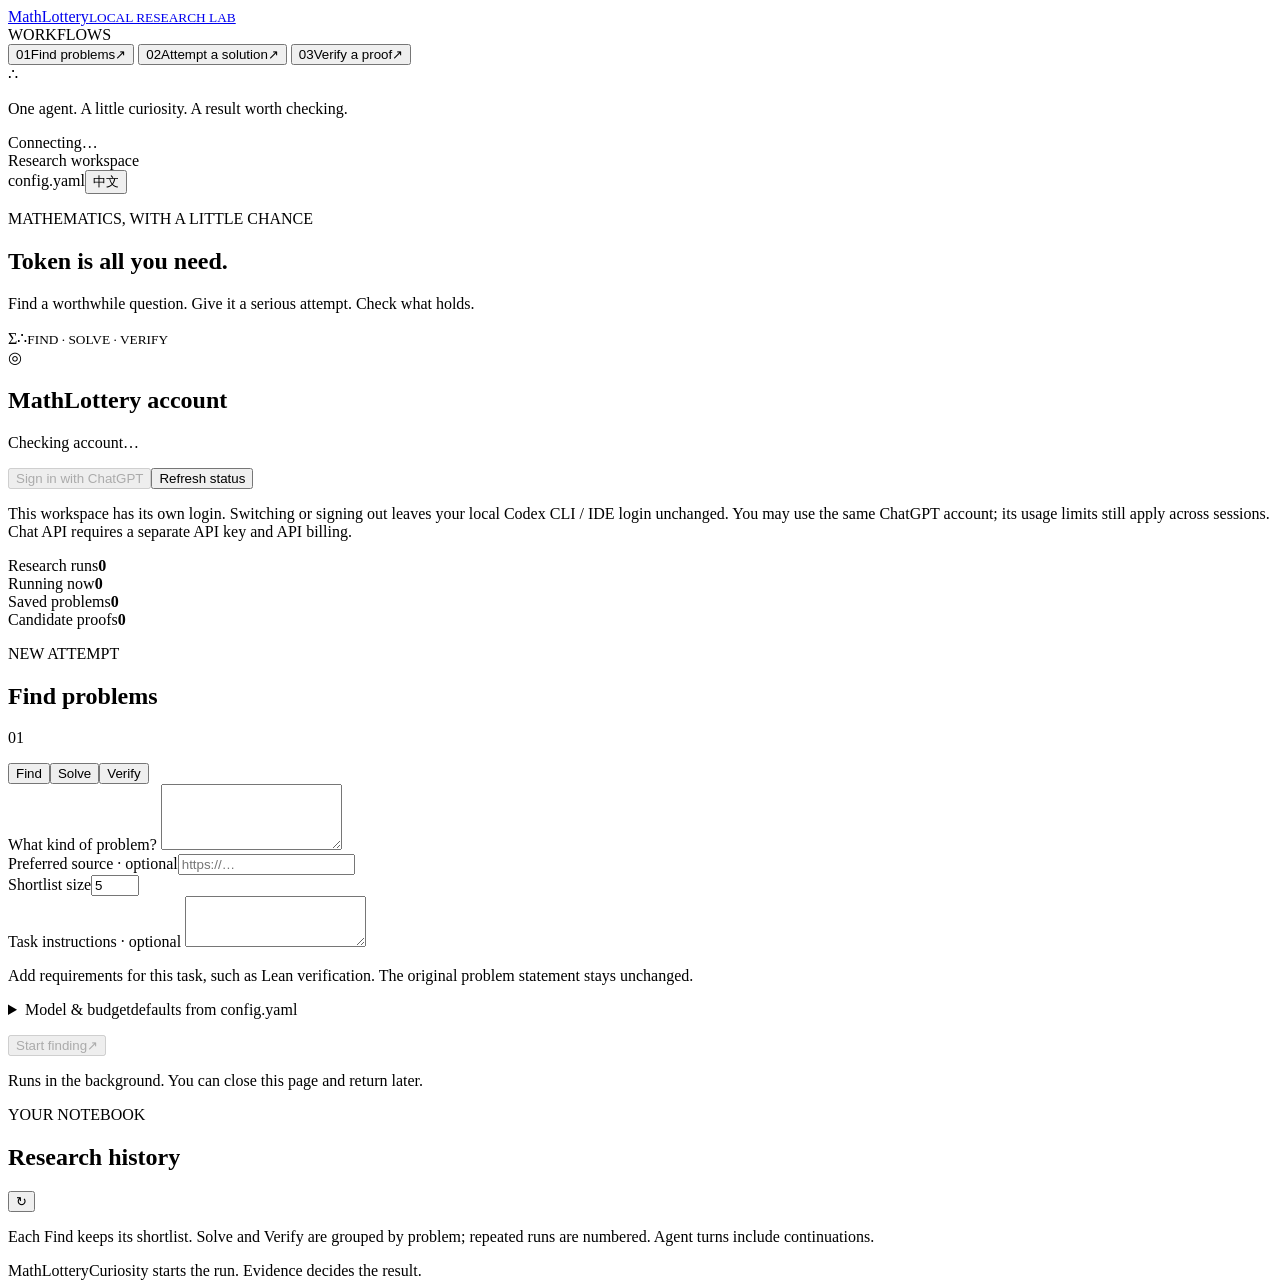
==== src/mathlottery/web/static/index.html @ 028c0b63 "Strengthen verification and add explicit Find-to-Solve selection" ====
<!doctype html>
<html lang="en">
<head>
  <meta charset="utf-8">
  <meta name="viewport" content="width=device-width, initial-scale=1">
  <meta name="color-scheme" content="light">
  <title>MathLottery · Research workspace</title>
  <link rel="icon" href="/mark.svg" type="image/svg+xml">
  <link rel="stylesheet" href="/style.css">
  <script src="/app.js" defer></script>
</head>
<body>
  <aside class="sidebar">
    <a class="brand" href="/" aria-label="MathLottery home"><img src="/mark.svg" alt=""><span>MathLottery<small data-i18n="localLab">LOCAL RESEARCH LAB</small></span></a>
    <div class="nav-label" data-i18n="workflows">WORKFLOWS</div>
    <nav aria-label="Workflows">
      <button type="button" class="nav-item selected" data-workflow="find"><span class="nav-number">01</span><span data-i18n="find">Find problems</span><span class="nav-arrow">↗</span></button>
      <button type="button" class="nav-item" data-workflow="solve"><span class="nav-number">02</span><span data-i18n="solve">Attempt a solution</span><span class="nav-arrow">↗</span></button>
      <button type="button" class="nav-item" data-workflow="verify"><span class="nav-number">03</span><span data-i18n="verify">Verify a proof</span><span class="nav-arrow">↗</span></button>
    </nav>
    <div class="sidebar-note"><span class="note-symbol">∴</span><p data-i18n="sideNote">One agent. A little curiosity. A result worth checking.</p></div>
    <div class="local-status"><span class="dot"></span><span id="connection" role="status" data-i18n="connecting">Connecting…</span></div>
  </aside>

  <main>
    <header class="topbar"><span data-i18n="workspace">Research workspace</span><div><span id="model-chip" class="chip">config.yaml</span><button id="language" class="text-button" type="button">中文</button></div></header>
    <section class="hero">
      <div><p class="eyebrow" data-i18n="eyebrow">MATHEMATICS, WITH A LITTLE CHANCE</p><h1>Token is all you need<span>.</span></h1><p class="hero-copy" data-i18n="heroCopy">Find a worthwhile question. Give it a serious attempt. Check what holds.</p></div>
      <div class="hero-math" aria-hidden="true"><span>Σ</span><span class="math-line"></span><span>∴</span><small>FIND · SOLVE · VERIFY</small></div>
    </section>
    <section id="account-panel" class="account-panel" aria-labelledby="account-title">
      <div class="account-header">
        <div class="account-identity"><span class="account-symbol" aria-hidden="true">◎</span><div><h2 id="account-title" data-i18n="accountTitle">MathLottery account</h2><p id="account-status" role="status" aria-live="polite">Checking account…</p><p id="account-details" class="account-details" hidden></p></div></div>
        <div class="account-actions"><button id="account-login" type="button" class="secondary" data-i18n="accountSignIn" disabled>Sign in with ChatGPT</button><button id="account-switch" type="button" class="secondary" data-i18n="accountSwitch" hidden>Switch account</button><button id="account-logout" type="button" class="text-button danger" data-i18n="accountSignOut" hidden>Sign out</button><button id="account-refresh" type="button" class="text-button" data-i18n="accountRefresh">Refresh status</button></div>
      </div>
      <div id="account-pending" class="account-pending" hidden>
        <div><p data-i18n="accountInstructions">Open the official sign-in page and enter this one-time code.</p><a id="account-link" class="secondary account-link" target="_blank" rel="noopener noreferrer" data-i18n="accountOpen">Continue at OpenAI ↗</a></div>
        <div class="account-code-group"><span class="field-hint" data-i18n="accountCode">One-time code</span><div><code id="account-code"></code><button id="account-copy" type="button" class="text-button" data-i18n="accountCopy">Copy</button></div><button id="account-cancel" type="button" class="text-button" data-i18n="accountCancel">Cancel sign-in</button></div>
      </div>
      <p id="account-error" class="notice error" role="alert" hidden></p>
      <p class="account-note" data-i18n="accountNote">This workspace has its own login. Switching or signing out leaves your local Codex CLI / IDE login unchanged. You may use the same ChatGPT account; its usage limits still apply across sessions. Chat API requires a separate API key and API billing.</p>
    </section>
    <div class="stats" aria-label="Workspace statistics">
      <div><span data-i18n="totalRuns">Research runs</span><strong id="count-runs">0</strong></div>
      <div><span data-i18n="activeRuns">Running now</span><strong id="count-active">0</strong></div>
      <div><span data-i18n="savedProblems">Saved problems</span><strong id="count-problems">0</strong></div>
      <div><span data-i18n="candidates">Candidate proofs</span><strong id="count-candidates">0</strong></div>
    </div>

    <div id="global-error" class="notice error" role="alert" hidden></div>
    <div class="workspace-grid">
      <section class="panel composer" id="composer">
        <div class="section-heading"><div><p class="eyebrow" data-i18n="newAttempt">NEW ATTEMPT</p><h2 id="form-title">Find problems</h2></div><span class="round-mark" id="form-number">01</span></div>
        <p class="section-copy" id="form-description"></p>
        <div class="segmented" aria-label="Choose workflow"><button type="button" data-workflow="find" class="selected">Find</button><button type="button" data-workflow="solve">Solve</button><button type="button" data-workflow="verify">Verify</button></div>
        <form id="task-form">
          <div id="find-fields">
            <label for="query" data-i18n="criteria">What kind of problem?</label>
            <textarea id="query" rows="4" maxlength="30000" data-placeholder="criteriaPlaceholder"></textarea>
            <div class="fields-row"><div class="grow"><label for="source" data-i18n="source">Preferred source · optional</label><input id="source" type="url" placeholder="https://…" maxlength="2048"></div><div class="narrow"><label for="count" data-i18n="shortlistSize">Shortlist size</label><input id="count" type="number" value="5" min="1" max="50"></div></div>
          </div>
          <div id="verify-fields" hidden>
            <label for="verify-mode" data-i18n="reviewInput">What would you like to review?</label>
            <select id="verify-mode"><option value="saved" data-i18n="savedCandidate">Latest candidate from a saved run</option><option value="proof" data-i18n="pasteProof">A proof I provide</option></select>
            <div id="saved-review">
              <label for="from-run" data-i18n="sourceRun">Run with a candidate</label><select id="from-run"></select>
              <p class="field-hint" data-i18n="separateReview">The reviewer starts a separate session with the displayed candidate, its references, and any source files you select.</p>
              <button id="source-refresh" class="text-button" type="button" data-i18n="sourceRefresh">Refresh source</button>
              <p class="field-hint" data-i18n="sourceRefreshHint">Refresh loads the latest candidate and clears the file selection. Background updates never change the candidate shown here.</p>
              <p id="source-status" class="notice" role="status" hidden></p>
              <div id="source-preview" hidden>
                <p id="source-candidate" class="source-binding"></p>
                <p id="source-claim" class="problem-preview"></p>
                <fieldset id="source-files"><legend data-i18n="sourceFiles">Attach proof source files · optional</legend><p class="field-hint" data-i18n="sourceFilesHint">Select the files needed to reproduce the proof. No files are attached by default. The reviewer must recheck these untrusted inputs; attaching them does not raise the proof level.</p><div id="source-file-list"></div></fieldset>
                <p id="source-files-truncated" class="field-hint" data-i18n="leanFilesTruncated" hidden>Only part of the file list is shown. The remaining files stay in the local run directory.</p>
                <p id="source-file-selection" class="field-hint" aria-live="polite"></p>
                <p class="field-hint" data-i18n="sourceLimits">Up to 20 files, 1,000,000 bytes each and 2,000,000 bytes in total. Chat accepts at most 128,000 bytes in total as inline text.</p>
                <p id="source-attachment-support" class="notice" hidden></p>
                <p class="field-hint" data-i18n="sourceCapturedHint">Files are copied and hashed when the review starts. The captured manifest appears in Results; later source changes do not change that snapshot.</p>
              </div>
            </div>
          </div>
          <div id="problem-fields" hidden>
            <label for="problem-id" data-i18n="problem">Problem</label><select id="problem-id"></select>
            <div id="new-problem"><label for="title" data-i18n="problemTitle">Title · optional</label><input id="title" maxlength="200" data-placeholder="titlePlaceholder"><label for="statement" data-i18n="statement">Problem statement</label><textarea id="statement" rows="5" maxlength="30000" data-placeholder="statementPlaceholder"></textarea></div>
            <div id="selected-problem" class="problem-preview" hidden></div>
            <div id="discovery-choice" class="discovery-choice" hidden aria-live="polite"><strong data-i18n="yourChoice">Your choice</strong><p id="discovery-choice-title"></p><p class="field-hint" data-i18n="discoveryCarry">The Find dossier, notes and sources will accompany this problem. Review your choice, then start solving.</p><button id="clear-discovery" type="button" class="text-button" data-i18n="clearChoice">Clear choice</button></div>
            <div id="proof-fields" hidden><label for="proof" data-i18n="proof">Proof to review</label><textarea id="proof" rows="7" maxlength="100000" data-placeholder="proofPlaceholder"></textarea></div>
          </div>
          <label for="instructions" data-i18n="instructions">Task instructions · optional</label>
          <textarea id="instructions" rows="3" maxlength="30000" data-placeholder="instructionsPlaceholder" aria-describedby="instructions-hint"></textarea>
          <p id="instructions-hint" class="field-hint" data-i18n="instructionsHint">Add requirements for this task, such as Lean verification. The original problem statement stays unchanged.</p>
          <details class="settings"><summary><span data-i18n="settings">Model & budget</span><span class="muted" data-i18n="configDefault">defaults from config.yaml</span></summary>
            <div class="fields-row"><div><label for="backend" data-i18n="backend">Backend</label><select id="backend"><option value="" data-i18n="useConfig">Use configuration</option><option value="codex">Codex</option><option value="chat">Chat API</option></select></div><div><label for="model" data-i18n="model">Model</label><input id="model" maxlength="200" autocomplete="off"></div></div>
            <div class="fields-row"><div><label for="effort" data-i18n="effort">Reasoning effort</label><input id="effort" list="efforts" maxlength="50"><datalist id="efforts"><option value="low"><option value="medium"><option value="high"><option value="xhigh"><option value="max"></datalist></div><div><label for="reasoning-mode" data-i18n="chatMode">Chat reasoning mode</label><select id="reasoning-mode"><option value="" data-i18n="useConfig">Use configuration</option><option value="pro">Pro</option><option value="standard">Standard</option></select></div></div>
            <div class="fields-row"><div><label for="budget" data-i18n="timeBudget">Time budget · minutes</label><input id="budget" type="number" min="0.01" step="any"></div><div><label for="iterations" data-i18n="roundBudget">Maximum rounds</label><input id="iterations" type="number" min="1" step="1"></div></div>
            <div class="fields-row" id="native-capabilities"><div><label for="multi-agent" data-i18n="specialistAgents">Specialist agents</label><select id="multi-agent"><option value="" data-i18n="useConfig">Use configuration</option><option value="inherit" data-i18n="nativeInherit">Inherit isolated Codex settings</option><option value="true" data-i18n="enabled">Enabled</option><option value="false" data-i18n="disabled">Disabled</option></select></div><div><label for="memories" data-i18n="researchMemories">Research memories</label><select id="memories"><option value="" data-i18n="useConfig">Use configuration</option><option value="inherit" data-i18n="nativeInherit">Inherit isolated Codex settings</option><option value="true" data-i18n="enabled">Enabled</option><option value="false" data-i18n="disabled">Disabled</option></select></div></div>
            <p class="field-hint" data-i18n="capabilitiesHint">Codex settings apply within MathLottery's separate account. Review sessions always disable memories. Extra agents share the research budget and can use more tokens.</p>
            <p class="field-hint" data-i18n="overrideHint">Overrides apply to this task only. Credentials stay in your environment.</p>
          </details>
          <p id="backend-hint" class="field-hint"></p>
          <p id="start-readiness" class="notice" role="status" hidden></p>
          <div id="form-error" class="notice error" role="alert" hidden></div>
          <button id="start" type="submit" class="primary" aria-describedby="start-readiness" disabled><span id="start-label">Start finding</span><span aria-hidden="true">↗</span></button>
          <p class="form-footnote" data-i18n="backgroundHint">Runs in the background. You can close this page and return later.</p>
        </form>
      </section>

      <section class="panel history"><div class="section-heading"><div><p class="eyebrow" data-i18n="notebook">YOUR NOTEBOOK</p><h2 data-i18n="recentRuns">Research history</h2></div><button id="refresh" class="icon-button" type="button" aria-label="Refresh">↻</button></div><p class="history-hint" data-i18n="historyHint">Each Find keeps its shortlist. Solve and Verify are grouped by problem; repeated runs are numbered. Agent turns include continuations.</p><div id="run-list" class="run-list"></div></section>
    </div>

    <section id="run-detail" class="panel detail" hidden aria-label="Selected run">
      <div class="section-heading"><div><p id="detail-id" class="eyebrow"></p><h2 id="detail-title"></h2></div><span id="detail-state" class="badge"></span></div>
      <div id="run-facts" class="run-facts"></div>
      <div id="run-message" class="notice" hidden></div>
      <div class="run-actions"><button id="stop" class="secondary danger" type="button" data-i18n="stop">Stop task</button><button id="show-resume" class="secondary" type="button" data-i18n="resume">Resume / add direction</button><button id="verify-latest" class="secondary" type="button" data-i18n="verifyLatest">Verify latest candidate</button><a id="download" class="text-button" data-i18n="download">Download report ↓</a></div>
      <form id="resume-form" class="resume-form" hidden><label for="direction" data-i18n="direction">Additional direction · optional</label><textarea id="direction" rows="3" maxlength="30000" data-placeholder="directionPlaceholder"></textarea><div class="fields-row"><div><label for="resume-budget" data-i18n="newTotalBudget">New total time budget · minutes</label><input id="resume-budget" type="number" min="0.01" step="any"></div><div><label for="resume-rounds" data-i18n="newTotalRounds">New total round limit</label><input id="resume-rounds" type="number" min="1"></div></div><p class="field-hint" data-i18n="resumeHint">These replace total limits, rather than adding time. The saved model settings are preserved.</p><p id="resume-readiness" class="notice" role="status" hidden></p><button id="resume-submit" class="primary small" type="submit" data-i18n="continue" aria-describedby="resume-readiness" disabled>Continue research</button></form>
      <div class="detail-tabs" role="tablist"><button class="selected" type="button" role="tab" aria-selected="true" data-tab="results" data-i18n="results">Results</button><button type="button" role="tab" aria-selected="false" data-tab="activity" data-i18n="activity">Activity</button><button type="button" role="tab" aria-selected="false" data-tab="report" data-i18n="report">Report</button></div>
      <div id="results" class="tab-content"></div>
      <div id="activity" class="tab-content" hidden><h3 data-i18n="visibleProgress">Latest visible output</h3><p id="progress-note" class="field-hint"></p><pre id="progress"></pre><h3 data-i18n="events">Recent checkpoint events</h3><div id="event-list"></div></div>
      <div id="report" class="tab-content" hidden><p id="report-note" class="field-hint"></p><pre id="report-text"></pre></div>
    </section>
    <footer><span>MathLottery</span><span data-i18n="footer">Curiosity starts the run. Evidence decides the result.</span></footer>
    <div id="toast" class="toast" role="status" hidden></div>
  </main>
</body>
</html>
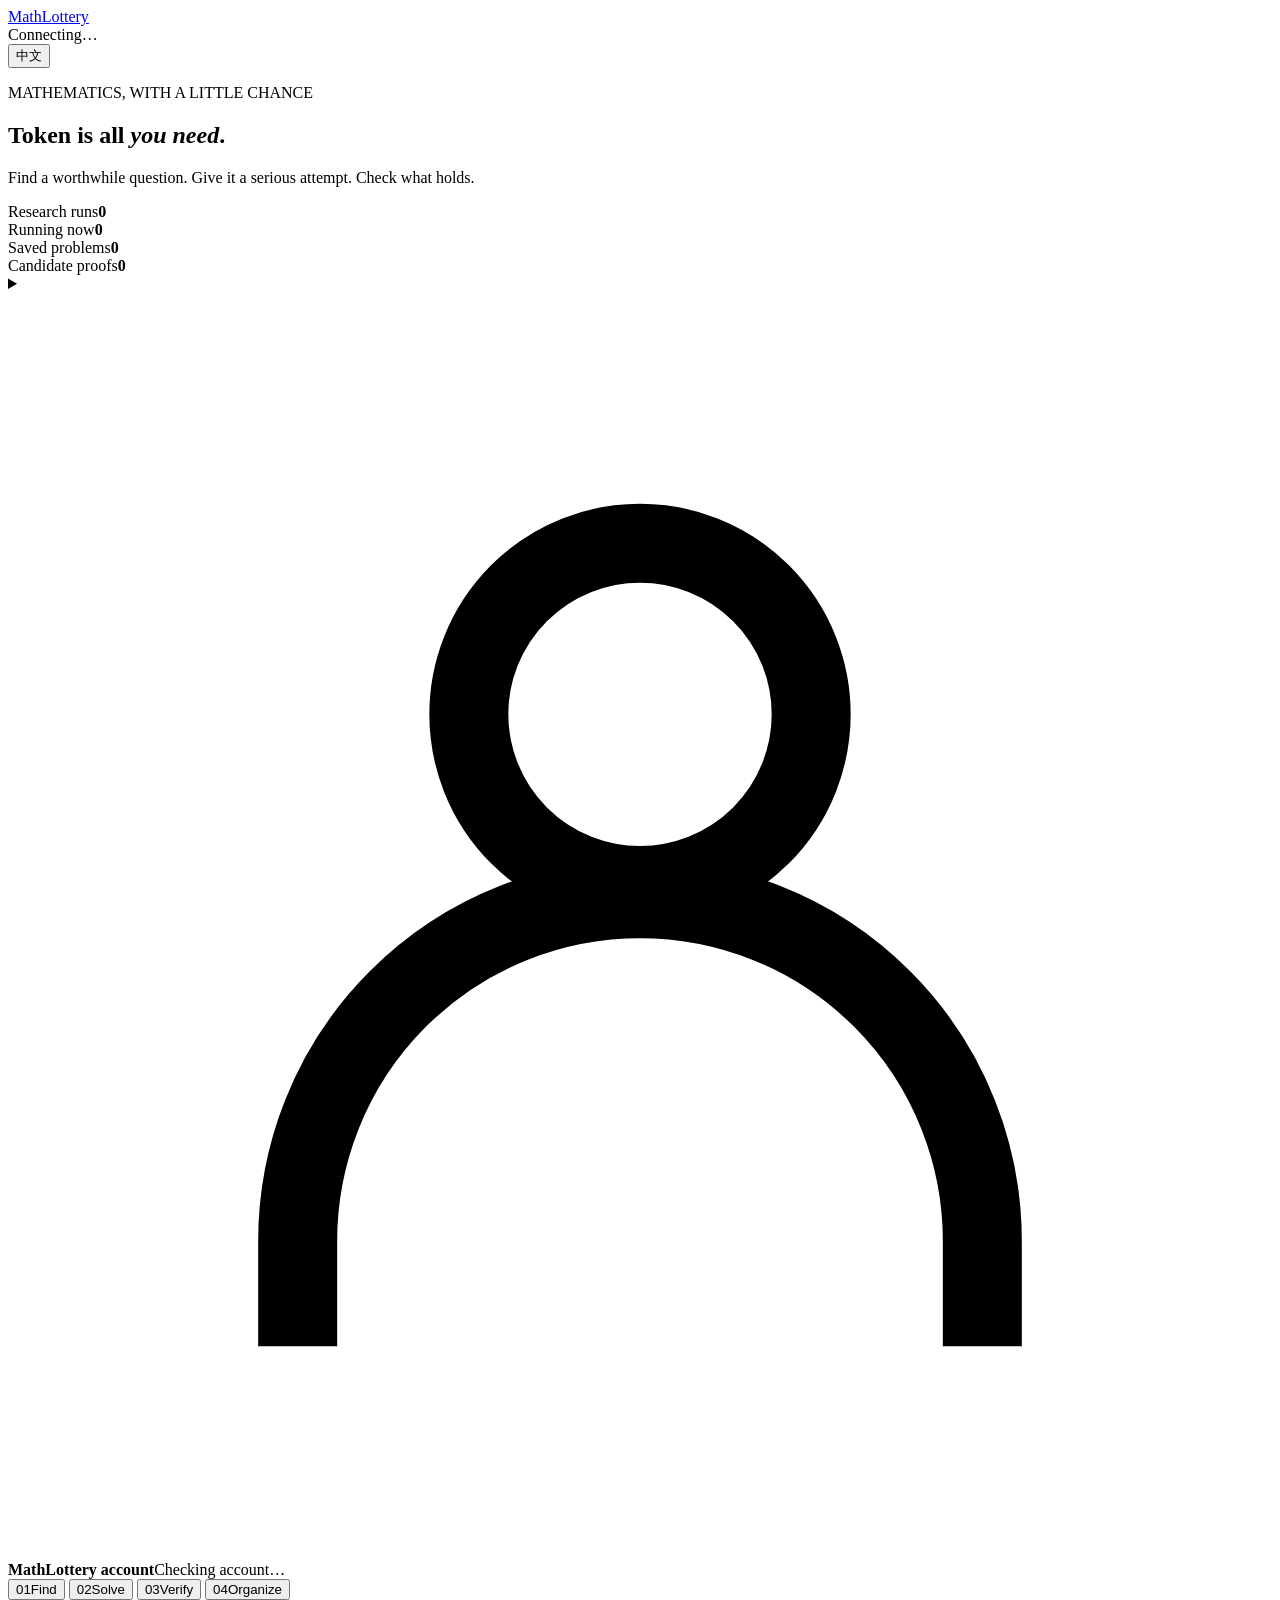
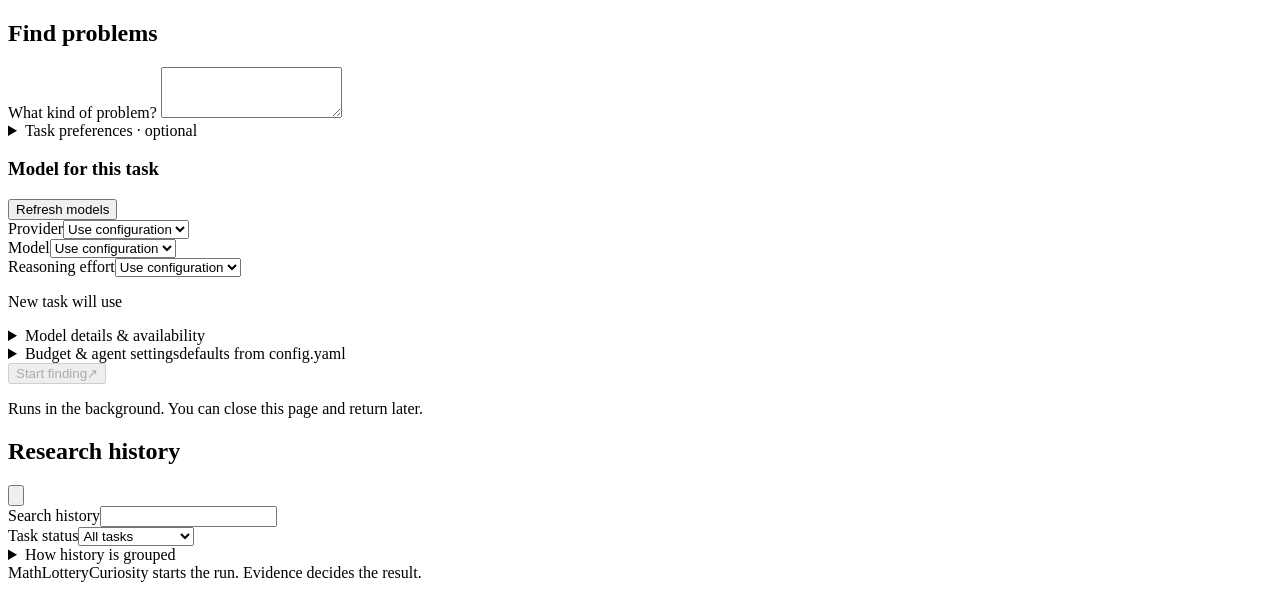
==== commit 068298df: "Add expert reports and improve model selection and research workflows Add an explicit Organize workf" ====
--- a/src/mathlottery/web/static/index.html
+++ b/src/mathlottery/web/static/index.html
@@ -10,54 +10,51 @@
   <script src="/app.js" defer></script>
 </head>
 <body>
-  <aside class="sidebar">
-    <a class="brand" href="/" aria-label="MathLottery home"><img src="/mark.svg" alt=""><span>MathLottery<small data-i18n="localLab">LOCAL RESEARCH LAB</small></span></a>
-    <div class="nav-label" data-i18n="workflows">WORKFLOWS</div>
-    <nav aria-label="Workflows">
-      <button type="button" class="nav-item selected" data-workflow="find"><span class="nav-number">01</span><span data-i18n="find">Find problems</span><span class="nav-arrow">↗</span></button>
-      <button type="button" class="nav-item" data-workflow="solve"><span class="nav-number">02</span><span data-i18n="solve">Attempt a solution</span><span class="nav-arrow">↗</span></button>
-      <button type="button" class="nav-item" data-workflow="verify"><span class="nav-number">03</span><span data-i18n="verify">Verify a proof</span><span class="nav-arrow">↗</span></button>
-    </nav>
-    <div class="sidebar-note"><span class="note-symbol">∴</span><p data-i18n="sideNote">One agent. A little curiosity. A result worth checking.</p></div>
-    <div class="local-status"><span class="dot"></span><span id="connection" role="status" data-i18n="connecting">Connecting…</span></div>
-  </aside>
-
   <main>
-    <header class="topbar"><span data-i18n="workspace">Research workspace</span><div><span id="model-chip" class="chip">config.yaml</span><button id="language" class="text-button" type="button">中文</button></div></header>
-    <section class="hero">
-      <div><p class="eyebrow" data-i18n="eyebrow">MATHEMATICS, WITH A LITTLE CHANCE</p><h1>Token is all you need<span>.</span></h1><p class="hero-copy" data-i18n="heroCopy">Find a worthwhile question. Give it a serious attempt. Check what holds.</p></div>
-      <div class="hero-math" aria-hidden="true"><span>Σ</span><span class="math-line"></span><span>∴</span><small>FIND · SOLVE · VERIFY</small></div>
-    </section>
-    <section id="account-panel" class="account-panel" aria-labelledby="account-title">
-      <div class="account-header">
-        <div class="account-identity"><span class="account-symbol" aria-hidden="true">◎</span><div><h2 id="account-title" data-i18n="accountTitle">MathLottery account</h2><p id="account-status" role="status" aria-live="polite">Checking account…</p><p id="account-details" class="account-details" hidden></p></div></div>
-        <div class="account-actions"><button id="account-login" type="button" class="secondary" data-i18n="accountSignIn" disabled>Sign in with ChatGPT</button><button id="account-switch" type="button" class="secondary" data-i18n="accountSwitch" hidden>Switch account</button><button id="account-logout" type="button" class="text-button danger" data-i18n="accountSignOut" hidden>Sign out</button><button id="account-refresh" type="button" class="text-button" data-i18n="accountRefresh">Refresh status</button></div>
+    <header class="topbar">
+      <a class="brand" href="/" aria-label="MathLottery home"><img src="/mark.svg" alt=""><span>MathLottery</span></a>
+      <div class="topbar-tools"><div class="local-status"><span class="dot" aria-hidden="true"></span><span id="connection" role="status" data-i18n="connecting">Connecting…</span></div><button id="language" class="text-button" type="button">中文</button></div>
+    </header>
+    <section class="hero" aria-labelledby="hero-title">
+      <div class="hero-intro">
+        <p class="eyebrow" data-i18n="eyebrow">MATHEMATICS, WITH A LITTLE CHANCE</p>
+        <h1 id="hero-title">Token is all <em>you need</em><span>.</span></h1>
+        <p class="hero-copy" data-i18n="heroCopy">Find a worthwhile question. Give it a serious attempt. Check what holds.</p>
       </div>
-      <div id="account-pending" class="account-pending" hidden>
-        <div><p data-i18n="accountInstructions">Open the official sign-in page and enter this one-time code.</p><a id="account-link" class="secondary account-link" target="_blank" rel="noopener noreferrer" data-i18n="accountOpen">Continue at OpenAI ↗</a></div>
-        <div class="account-code-group"><span class="field-hint" data-i18n="accountCode">One-time code</span><div><code id="account-code"></code><button id="account-copy" type="button" class="text-button" data-i18n="accountCopy">Copy</button></div><button id="account-cancel" type="button" class="text-button" data-i18n="accountCancel">Cancel sign-in</button></div>
-      </div>
-      <p id="account-error" class="notice error" role="alert" hidden></p>
-      <p class="account-note" data-i18n="accountNote">This workspace has its own login. Switching or signing out leaves your local Codex CLI / IDE login unchanged. You may use the same ChatGPT account; its usage limits still apply across sessions. Chat API requires a separate API key and API billing.</p>
-    </section>
     <div class="stats" aria-label="Workspace statistics">
       <div><span data-i18n="totalRuns">Research runs</span><strong id="count-runs">0</strong></div>
       <div><span data-i18n="activeRuns">Running now</span><strong id="count-active">0</strong></div>
       <div><span data-i18n="savedProblems">Saved problems</span><strong id="count-problems">0</strong></div>
       <div><span data-i18n="candidates">Candidate proofs</span><strong id="count-candidates">0</strong></div>
     </div>
-
+    </section>
     <div id="global-error" class="notice error" role="alert" hidden></div>
     <div class="workspace-grid">
+    <details id="account-panel" class="account-panel">
+      <summary class="account-summary"><span class="account-symbol" aria-hidden="true"><svg viewBox="0 0 24 24" fill="none" stroke="currentColor" stroke-width="1.5"><circle cx="12" cy="8" r="3.25"/><path d="M5.5 20v-2a6.5 6.5 0 0 1 13 0v2"/></svg></span><span class="account-identity"><strong id="account-title" data-i18n="accountTitle">MathLottery account</strong><span id="account-status" role="status" aria-live="polite">Checking account…</span></span></summary>
+      <div class="account-body">
+        <div class="account-header"><p id="account-details" class="account-details" hidden></p><div class="account-actions"><button id="account-login" type="button" class="secondary" data-i18n="accountSignIn" disabled>Sign in with ChatGPT</button><button id="account-switch" type="button" class="secondary" data-i18n="accountSwitch" hidden>Switch account</button><button id="account-logout" type="button" class="text-button danger" data-i18n="accountSignOut" hidden>Sign out</button><button id="account-refresh" type="button" class="text-button" data-i18n="accountRefresh">Refresh status</button></div></div>
+        <div id="account-pending" class="account-pending" hidden>
+          <div><p data-i18n="accountInstructions">Open the official sign-in page and enter this one-time code.</p><a id="account-link" class="secondary account-link" target="_blank" rel="noopener noreferrer" data-i18n="accountOpen">Continue at OpenAI ↗</a></div>
+          <div class="account-code-group"><span class="field-hint" data-i18n="accountCode">One-time code</span><div><code id="account-code"></code><button id="account-copy" type="button" class="text-button" data-i18n="accountCopy">Copy</button></div><button id="account-cancel" type="button" class="text-button" data-i18n="accountCancel">Cancel sign-in</button></div>
+        </div>
+        <p id="account-error" class="notice error" role="alert" hidden></p>
+        <p class="account-note" data-i18n="accountNote">This workspace has its own login. Switching or signing out leaves your local Codex CLI / IDE login unchanged. You may use the same ChatGPT account; its usage limits still apply across sessions. Chat API requires a separate API key and API billing.</p>
+      </div>
+    </details>
       <section class="panel composer" id="composer">
-        <div class="section-heading"><div><p class="eyebrow" data-i18n="newAttempt">NEW ATTEMPT</p><h2 id="form-title">Find problems</h2></div><span class="round-mark" id="form-number">01</span></div>
+        <div class="segmented" aria-label="Choose workflow">
+          <button type="button" data-workflow="find" class="selected"><span class="step-number" aria-hidden="true">01</span><span data-i18n="stageFind">Find</span></button>
+          <button type="button" data-workflow="solve"><span class="step-number" aria-hidden="true">02</span><span data-i18n="stageSolve">Solve</span></button>
+          <button type="button" data-workflow="verify"><span class="step-number" aria-hidden="true">03</span><span data-i18n="stageVerify">Verify</span></button>
+          <button type="button" data-workflow="organize"><span class="step-number" aria-hidden="true">04</span><span data-i18n="stageOrganize">Organize</span></button>
+        </div>
+        <div class="section-heading"><h2 id="form-title">Find problems</h2><span id="form-number" hidden>01</span></div>
         <p class="section-copy" id="form-description"></p>
-        <div class="segmented" aria-label="Choose workflow"><button type="button" data-workflow="find" class="selected">Find</button><button type="button" data-workflow="solve">Solve</button><button type="button" data-workflow="verify">Verify</button></div>
         <form id="task-form">
           <div id="find-fields">
             <label for="query" data-i18n="criteria">What kind of problem?</label>
-            <textarea id="query" rows="4" maxlength="30000" data-placeholder="criteriaPlaceholder"></textarea>
-            <div class="fields-row"><div class="grow"><label for="source" data-i18n="source">Preferred source · optional</label><input id="source" type="url" placeholder="https://…" maxlength="2048"></div><div class="narrow"><label for="count" data-i18n="shortlistSize">Shortlist size</label><input id="count" type="number" value="5" min="1" max="50"></div></div>
+            <textarea id="query" rows="3" maxlength="30000" data-placeholder="criteriaPlaceholder"></textarea>
           </div>
           <div id="verify-fields" hidden>
             <label for="verify-mode" data-i18n="reviewInput">What would you like to review?</label>
@@ -80,25 +77,51 @@
               </div>
             </div>
           </div>
+          <div id="organize-fields" hidden>
+            <label for="organize-from-run" data-i18n="organizeSource">Run with a reviewed candidate</label><select id="organize-from-run"></select>
+            <p id="organize-source-note" class="field-hint" aria-live="polite"></p>
+            <label for="organize-language" data-i18n="organizeLanguage">Report language</label><select id="organize-language"><option value="en">English</option><option value="zh">中文</option></select>
+            <p class="field-hint" data-i18n="organizeScope">Organizes the statement, proof, supporting materials and review findings for expert reading. This editorial step does not establish correctness or novelty.</p>
+          </div>
           <div id="problem-fields" hidden>
             <label for="problem-id" data-i18n="problem">Problem</label><select id="problem-id"></select>
-            <div id="new-problem"><label for="title" data-i18n="problemTitle">Title · optional</label><input id="title" maxlength="200" data-placeholder="titlePlaceholder"><label for="statement" data-i18n="statement">Problem statement</label><textarea id="statement" rows="5" maxlength="30000" data-placeholder="statementPlaceholder"></textarea></div>
+            <div id="new-problem"><label for="title" data-i18n="problemTitle">Title · optional</label><input id="title" maxlength="200" data-placeholder="titlePlaceholder"><label for="statement" data-i18n="statement">Problem statement</label><textarea id="statement" rows="4" maxlength="30000" data-placeholder="statementPlaceholder"></textarea></div>
             <div id="selected-problem" class="problem-preview" hidden></div>
             <div id="discovery-choice" class="discovery-choice" hidden aria-live="polite"><strong data-i18n="yourChoice">Your choice</strong><p id="discovery-choice-title"></p><p class="field-hint" data-i18n="discoveryCarry">The Find dossier, notes and sources will accompany this problem. Review your choice, then start solving.</p><button id="clear-discovery" type="button" class="text-button" data-i18n="clearChoice">Clear choice</button></div>
-            <div id="proof-fields" hidden><label for="proof" data-i18n="proof">Proof to review</label><textarea id="proof" rows="7" maxlength="100000" data-placeholder="proofPlaceholder"></textarea></div>
+            <div id="proof-fields" hidden><label for="proof" data-i18n="proof">Proof to review</label><textarea id="proof" rows="5" maxlength="100000" data-placeholder="proofPlaceholder"></textarea></div>
           </div>
-          <label for="instructions" data-i18n="instructions">Task instructions · optional</label>
-          <textarea id="instructions" rows="3" maxlength="30000" data-placeholder="instructionsPlaceholder" aria-describedby="instructions-hint"></textarea>
-          <p id="instructions-hint" class="field-hint" data-i18n="instructionsHint">Add requirements for this task, such as Lean verification. The original problem statement stays unchanged.</p>
-          <details class="settings"><summary><span data-i18n="settings">Model & budget</span><span class="muted" data-i18n="configDefault">defaults from config.yaml</span></summary>
-            <div class="fields-row"><div><label for="backend" data-i18n="backend">Backend</label><select id="backend"><option value="" data-i18n="useConfig">Use configuration</option><option value="codex">Codex</option><option value="chat">Chat API</option></select></div><div><label for="model" data-i18n="model">Model</label><input id="model" maxlength="200" autocomplete="off"></div></div>
-            <div class="fields-row"><div><label for="effort" data-i18n="effort">Reasoning effort</label><input id="effort" list="efforts" maxlength="50"><datalist id="efforts"><option value="low"><option value="medium"><option value="high"><option value="xhigh"><option value="max"></datalist></div><div><label for="reasoning-mode" data-i18n="chatMode">Chat reasoning mode</label><select id="reasoning-mode"><option value="" data-i18n="useConfig">Use configuration</option><option value="pro">Pro</option><option value="standard">Standard</option></select></div></div>
+          <details id="task-options" class="settings task-options">
+            <summary data-i18n="taskOptions">Task preferences · optional</summary>
+            <div id="find-options" class="fields-row"><div class="grow"><label for="source" data-i18n="source">Preferred source · optional</label><input id="source" type="url" placeholder="https://…" maxlength="2048"></div><div class="narrow"><label for="count" data-i18n="shortlistSize">Shortlist size</label><input id="count" type="number" value="5" min="1" max="50"></div></div>
+            <label for="instructions" data-i18n="instructions">Task instructions · optional</label>
+            <textarea id="instructions" rows="2" maxlength="30000" data-placeholder="instructionsPlaceholder" aria-describedby="instructions-hint"></textarea>
+            <p id="instructions-hint" class="field-hint" data-i18n="instructionsHint">Add requirements for this task, such as Lean verification. The original problem statement stays unchanged.</p>
+          </details>
+          <section class="model-settings" aria-labelledby="model-settings-title">
+            <div class="model-heading"><h3 id="model-settings-title" data-i18n="modelSettings">Model for this task</h3><button id="models-refresh" class="text-button" type="button" data-i18n="modelsRefresh">Refresh models</button></div>
+            <div class="model-fields">
+              <div><label for="backend" data-i18n="provider">Provider</label><select id="backend"><option value="" data-i18n="useConfig">Use configuration</option><option value="codex">Codex</option><option value="chat">OpenAI API</option></select></div>
+              <div><label for="model-select" data-i18n="model">Model</label><select id="model-select"><option value="" data-i18n="useConfig">Use configuration</option></select><div id="manual-model" hidden><label for="model" data-i18n="modelIdentifier">Model ID</label><input id="model" maxlength="200" autocomplete="off" spellcheck="false" placeholder="gpt-6-astra"></div></div>
+              <div><label for="effort-select" data-i18n="effort">Reasoning effort</label><select id="effort-select"><option value="" data-i18n="useConfig">Use configuration</option></select><div id="manual-effort" hidden><label for="effort" data-i18n="effortIdentifier">Reasoning effort value</label><input id="effort" maxlength="50" autocomplete="off" spellcheck="false"></div></div>
+              <div id="reasoning-mode-field" hidden><label for="reasoning-mode" data-i18n="chatMode">Reasoning mode</label><select id="reasoning-mode"><option value="" data-i18n="useConfig">Use configuration</option></select></div>
+            </div>
+            <p class="model-preview"><span data-i18n="effectiveModel">New task will use</span><strong id="model-preview" aria-live="polite"></strong></p>
+            <p id="models-error" class="notice" role="status" hidden></p>
+            <p id="model-capability-warning" class="notice" role="status" hidden></p>
+            <details id="model-help" class="inline-help"><summary data-i18n="modelHelp">Model details & availability</summary>
+              <p id="models-status" class="field-hint" role="status" aria-live="polite"></p>
+              <p id="model-description" class="field-hint" hidden></p>
+              <p class="field-hint" data-i18n="modelCatalogHint">The catalog reports available choices, not guaranteed account access. You can enter an unlisted model ID.</p>
+              <p class="field-hint" data-i18n="modelScope">Applies to new tasks only. Your config file, saved runs and account stay unchanged.</p>
+              <p id="backend-hint" class="field-hint"></p>
+            </details>
+          </section>
+          <details class="settings"><summary><span data-i18n="budgetSettings">Budget & agent settings</span><span class="muted" data-i18n="configDefault">defaults from config.yaml</span></summary>
             <div class="fields-row"><div><label for="budget" data-i18n="timeBudget">Time budget · minutes</label><input id="budget" type="number" min="0.01" step="any"></div><div><label for="iterations" data-i18n="roundBudget">Maximum rounds</label><input id="iterations" type="number" min="1" step="1"></div></div>
             <div class="fields-row" id="native-capabilities"><div><label for="multi-agent" data-i18n="specialistAgents">Specialist agents</label><select id="multi-agent"><option value="" data-i18n="useConfig">Use configuration</option><option value="inherit" data-i18n="nativeInherit">Inherit isolated Codex settings</option><option value="true" data-i18n="enabled">Enabled</option><option value="false" data-i18n="disabled">Disabled</option></select></div><div><label for="memories" data-i18n="researchMemories">Research memories</label><select id="memories"><option value="" data-i18n="useConfig">Use configuration</option><option value="inherit" data-i18n="nativeInherit">Inherit isolated Codex settings</option><option value="true" data-i18n="enabled">Enabled</option><option value="false" data-i18n="disabled">Disabled</option></select></div></div>
             <p class="field-hint" data-i18n="capabilitiesHint">Codex settings apply within MathLottery's separate account. Review sessions always disable memories. Extra agents share the research budget and can use more tokens.</p>
             <p class="field-hint" data-i18n="overrideHint">Overrides apply to this task only. Credentials stay in your environment.</p>
           </details>
-          <p id="backend-hint" class="field-hint"></p>
           <p id="start-readiness" class="notice" role="status" hidden></p>
           <div id="form-error" class="notice error" role="alert" hidden></div>
           <button id="start" type="submit" class="primary" aria-describedby="start-readiness" disabled><span id="start-label">Start finding</span><span aria-hidden="true">↗</span></button>
@@ -106,15 +129,20 @@
         </form>
       </section>
 
-      <section class="panel history"><div class="section-heading"><div><p class="eyebrow" data-i18n="notebook">YOUR NOTEBOOK</p><h2 data-i18n="recentRuns">Research history</h2></div><button id="refresh" class="icon-button" type="button" aria-label="Refresh">↻</button></div><p class="history-hint" data-i18n="historyHint">Each Find keeps its shortlist. Solve and Verify are grouped by problem; repeated runs are numbered. Agent turns include continuations.</p><div id="run-list" class="run-list"></div></section>
+      <section class="panel history">
+        <div class="section-heading"><h2 data-i18n="recentRuns">Research history</h2><button id="refresh" class="icon-button" type="button" aria-label="Refresh"><svg viewBox="0 0 24 24" fill="none" stroke="currentColor" stroke-width="1.5" stroke-linecap="round" stroke-linejoin="round" aria-hidden="true"><path d="M20 7v5h-5M4 17v-5h5"/><path d="M6 6a8 8 0 0 1 13 3l1 3M4 12l1 3a8 8 0 0 0 13 3"/></svg></button></div>
+        <div class="history-controls"><div class="grow"><label for="history-search" data-i18n="historySearchLabel">Search history</label><input id="history-search" type="search" autocomplete="off" data-placeholder="historySearch"></div><div><label for="history-filter" data-i18n="historyFilter">Task status</label><select id="history-filter"><option value="all" data-i18n="historyAll">All tasks</option><option value="running" data-i18n="historyRunning">Running</option><option value="attention" data-i18n="historyAttention">Needs attention</option><option value="completed" data-i18n="historyCompleted">Finished</option></select></div></div>
+        <div class="history-meta"><span id="history-count" role="status" aria-live="polite"></span><details class="inline-help"><summary data-i18n="historyHelp">How history is grouped</summary><p class="field-hint" data-i18n="historyHint">Find keeps its shortlist. Solve and Verify are grouped by problem, with earlier attempts folded below.</p></details></div>
+        <div id="run-list" class="run-list"></div>
+      </section>
     </div>
 
     <section id="run-detail" class="panel detail" hidden aria-label="Selected run">
       <div class="section-heading"><div><p id="detail-id" class="eyebrow"></p><h2 id="detail-title"></h2></div><span id="detail-state" class="badge"></span></div>
       <div id="run-facts" class="run-facts"></div>
       <div id="run-message" class="notice" hidden></div>
-      <div class="run-actions"><button id="stop" class="secondary danger" type="button" data-i18n="stop">Stop task</button><button id="show-resume" class="secondary" type="button" data-i18n="resume">Resume / add direction</button><button id="verify-latest" class="secondary" type="button" data-i18n="verifyLatest">Verify latest candidate</button><a id="download" class="text-button" data-i18n="download">Download report ↓</a></div>
-      <form id="resume-form" class="resume-form" hidden><label for="direction" data-i18n="direction">Additional direction · optional</label><textarea id="direction" rows="3" maxlength="30000" data-placeholder="directionPlaceholder"></textarea><div class="fields-row"><div><label for="resume-budget" data-i18n="newTotalBudget">New total time budget · minutes</label><input id="resume-budget" type="number" min="0.01" step="any"></div><div><label for="resume-rounds" data-i18n="newTotalRounds">New total round limit</label><input id="resume-rounds" type="number" min="1"></div></div><p class="field-hint" data-i18n="resumeHint">These replace total limits, rather than adding time. The saved model settings are preserved.</p><p id="resume-readiness" class="notice" role="status" hidden></p><button id="resume-submit" class="primary small" type="submit" data-i18n="continue" aria-describedby="resume-readiness" disabled>Continue research</button></form>
+      <div class="run-actions"><button id="stop" class="secondary danger" type="button" data-i18n="stop">Stop task</button><button id="show-resume" class="secondary" type="button" data-i18n="resume">Resume / add direction</button><button id="verify-latest" class="secondary" type="button" data-i18n="verifyLatest">Verify latest candidate</button><button id="organize-reviewed" class="secondary" type="button" data-i18n="organizeReviewed" hidden>Organize for expert review</button><a id="download" class="text-button" data-i18n="download">Download report ↓</a></div>
+      <form id="resume-form" class="resume-form" hidden><label for="direction" data-i18n="direction">Additional direction · optional</label><textarea id="direction" rows="3" maxlength="30000" data-placeholder="directionPlaceholder"></textarea><div class="fields-row"><div><label for="resume-budget" data-i18n="newTotalBudget">New total time budget · minutes</label><input id="resume-budget" type="number" min="0.01" step="any"></div><div><label for="resume-rounds" data-i18n="newTotalRounds">New total round limit</label><input id="resume-rounds" type="number" min="1"></div></div><p class="field-hint" data-i18n="resumeHint">These replace total limits, rather than adding time. The saved model settings are preserved.</p><details id="resume-lean-limits" class="settings"><summary data-i18n="leanLimits">Independent Lean check resources</summary><p class="field-hint" data-i18n="leanLimitsHint">Optional limits for this task's independent checker. Blank fields keep the saved limits. The Lean threshold is not measured RAM usage.</p><div class="fields-row"><div><label for="resume-lean-memory" data-i18n="leanMemory">Lean memory threshold · MB</label><input id="resume-lean-memory" type="number" min="256" max="32768" step="1"></div><div><label for="resume-lean-address" data-i18n="leanAddress">Virtual address-space limit · MB</label><input id="resume-lean-address" type="number" min="1024" max="32768" step="1"></div><div><label for="resume-lean-timeout" data-i18n="leanTimeout">Total formal check timeout · seconds</label><input id="resume-lean-timeout" type="number" min="1" max="1800" step="any"></div></div></details><p id="resume-readiness" class="notice" role="status" hidden></p><button id="resume-submit" class="primary small" type="submit" data-i18n="continue" aria-describedby="resume-readiness" disabled>Continue research</button></form>
       <div class="detail-tabs" role="tablist"><button class="selected" type="button" role="tab" aria-selected="true" data-tab="results" data-i18n="results">Results</button><button type="button" role="tab" aria-selected="false" data-tab="activity" data-i18n="activity">Activity</button><button type="button" role="tab" aria-selected="false" data-tab="report" data-i18n="report">Report</button></div>
       <div id="results" class="tab-content"></div>
       <div id="activity" class="tab-content" hidden><h3 data-i18n="visibleProgress">Latest visible output</h3><p id="progress-note" class="field-hint"></p><pre id="progress"></pre><h3 data-i18n="events">Recent checkpoint events</h3><div id="event-list"></div></div>
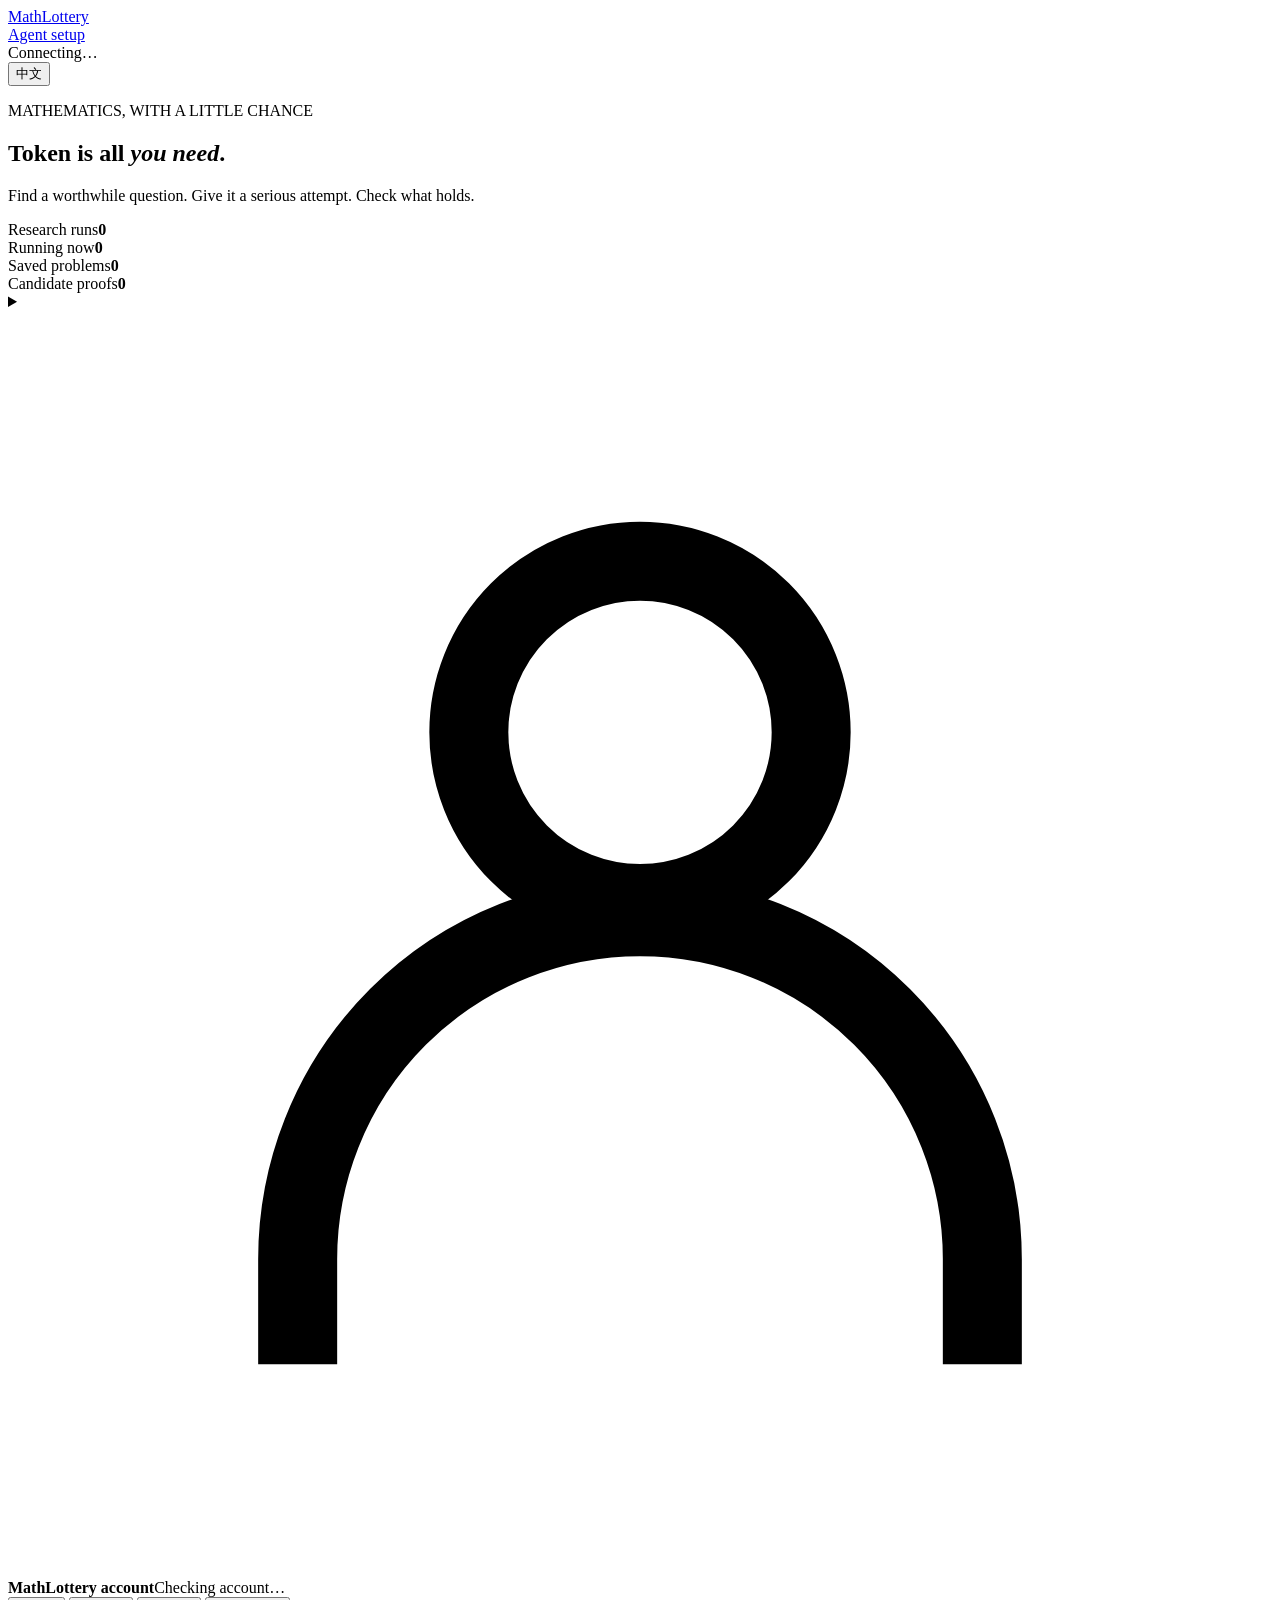
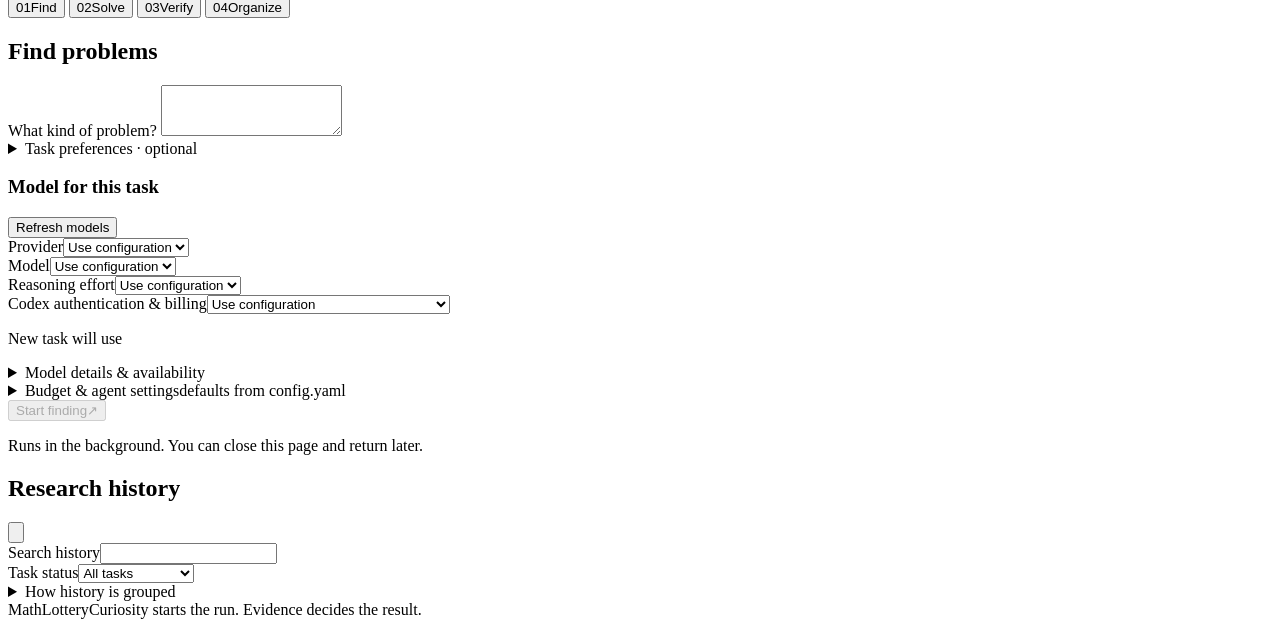
==== commit ccd92f8b: "Modularize workflows and add configurable Solve agents Group runtime, provider, domain, storage and " ====
--- a/src/mathlottery/web/static/index.html
+++ b/src/mathlottery/web/static/index.html
@@ -7,13 +7,22 @@
   <title>MathLottery · Research workspace</title>
   <link rel="icon" href="/mark.svg" type="image/svg+xml">
   <link rel="stylesheet" href="/style.css">
+  <script src="/research-details.js" defer></script>
+  <script src="/history.js" defer></script>
+  <script src="/outcomes.js" defer></script>
+  <script src="/dom.js" defer></script>
+  <script src="/i18n.js" defer></script>
+  <script src="/model-selector.js" defer></script>
+  <script src="/account-panel.js" defer></script>
+  <script src="/solve-teams.js" defer></script>
+  <script src="/agent-slots.js" defer></script>
   <script src="/app.js" defer></script>
 </head>
 <body>
   <main>
     <header class="topbar">
       <a class="brand" href="/" aria-label="MathLottery home"><img src="/mark.svg" alt=""><span>MathLottery</span></a>
-      <div class="topbar-tools"><div class="local-status"><span class="dot" aria-hidden="true"></span><span id="connection" role="status" data-i18n="connecting">Connecting…</span></div><button id="language" class="text-button" type="button">中文</button></div>
+      <div class="topbar-tools"><a href="/agents" class="text-button" data-i18n="agentConfiguration">Agent setup</a><div class="local-status"><span class="dot" aria-hidden="true"></span><span id="connection" role="status" data-i18n="connecting">Connecting…</span></div><button id="language" class="text-button" type="button">中文</button></div>
     </header>
     <section class="hero" aria-labelledby="hero-title">
       <div class="hero-intro">
@@ -33,13 +42,14 @@
     <details id="account-panel" class="account-panel">
       <summary class="account-summary"><span class="account-symbol" aria-hidden="true"><svg viewBox="0 0 24 24" fill="none" stroke="currentColor" stroke-width="1.5"><circle cx="12" cy="8" r="3.25"/><path d="M5.5 20v-2a6.5 6.5 0 0 1 13 0v2"/></svg></span><span class="account-identity"><strong id="account-title" data-i18n="accountTitle">MathLottery account</strong><span id="account-status" role="status" aria-live="polite">Checking account…</span></span></summary>
       <div class="account-body">
+        <div id="account-resume-context" hidden><p class="field-hint" data-i18n="resumeAccountContext">Managing the saved task's ChatGPT login. New task settings stay unchanged.</p><button id="account-follow-selection" type="button" class="text-button" data-i18n="accountFollowSelection">Back to new task connection</button></div>
         <div class="account-header"><p id="account-details" class="account-details" hidden></p><div class="account-actions"><button id="account-login" type="button" class="secondary" data-i18n="accountSignIn" disabled>Sign in with ChatGPT</button><button id="account-switch" type="button" class="secondary" data-i18n="accountSwitch" hidden>Switch account</button><button id="account-logout" type="button" class="text-button danger" data-i18n="accountSignOut" hidden>Sign out</button><button id="account-refresh" type="button" class="text-button" data-i18n="accountRefresh">Refresh status</button></div></div>
         <div id="account-pending" class="account-pending" hidden>
           <div><p data-i18n="accountInstructions">Open the official sign-in page and enter this one-time code.</p><a id="account-link" class="secondary account-link" target="_blank" rel="noopener noreferrer" data-i18n="accountOpen">Continue at OpenAI ↗</a></div>
           <div class="account-code-group"><span class="field-hint" data-i18n="accountCode">One-time code</span><div><code id="account-code"></code><button id="account-copy" type="button" class="text-button" data-i18n="accountCopy">Copy</button></div><button id="account-cancel" type="button" class="text-button" data-i18n="accountCancel">Cancel sign-in</button></div>
         </div>
         <p id="account-error" class="notice error" role="alert" hidden></p>
-        <p class="account-note" data-i18n="accountNote">This workspace has its own login. Switching or signing out leaves your local Codex CLI / IDE login unchanged. You may use the same ChatGPT account; its usage limits still apply across sessions. Chat API requires a separate API key and API billing.</p>
+        <p id="account-note" class="account-note" data-i18n="accountNote">This workspace has its own login. Switching or signing out leaves your local Codex CLI / IDE login unchanged. You may use the same ChatGPT account; its usage limits still apply across sessions. API-key authentication uses API billing.</p>
       </div>
     </details>
       <section class="panel composer" id="composer">
@@ -80,13 +90,14 @@
           <div id="organize-fields" hidden>
             <label for="organize-from-run" data-i18n="organizeSource">Run with a reviewed candidate</label><select id="organize-from-run"></select>
             <p id="organize-source-note" class="field-hint" aria-live="polite"></p>
-            <label for="organize-language" data-i18n="organizeLanguage">Report language</label><select id="organize-language"><option value="en">English</option><option value="zh">中文</option></select>
+            <p id="organize-languages" class="organize-output-note" data-i18n="organizeLanguages">Chinese + English · Markdown and PDF for each</p>
             <p class="field-hint" data-i18n="organizeScope">Organizes the statement, proof, supporting materials and review findings for expert reading. This editorial step does not establish correctness or novelty.</p>
           </div>
           <div id="problem-fields" hidden>
             <label for="problem-id" data-i18n="problem">Problem</label><select id="problem-id"></select>
             <div id="new-problem"><label for="title" data-i18n="problemTitle">Title · optional</label><input id="title" maxlength="200" data-placeholder="titlePlaceholder"><label for="statement" data-i18n="statement">Problem statement</label><textarea id="statement" rows="4" maxlength="30000" data-placeholder="statementPlaceholder"></textarea></div>
             <div id="selected-problem" class="problem-preview" hidden></div>
+            <div id="selected-statement-risk" hidden></div>
             <div id="discovery-choice" class="discovery-choice" hidden aria-live="polite"><strong data-i18n="yourChoice">Your choice</strong><p id="discovery-choice-title"></p><p class="field-hint" data-i18n="discoveryCarry">The Find dossier, notes and sources will accompany this problem. Review your choice, then start solving.</p><button id="clear-discovery" type="button" class="text-button" data-i18n="clearChoice">Clear choice</button></div>
             <div id="proof-fields" hidden><label for="proof" data-i18n="proof">Proof to review</label><textarea id="proof" rows="5" maxlength="100000" data-placeholder="proofPlaceholder"></textarea></div>
           </div>
@@ -97,13 +108,27 @@
             <textarea id="instructions" rows="2" maxlength="30000" data-placeholder="instructionsPlaceholder" aria-describedby="instructions-hint"></textarea>
             <p id="instructions-hint" class="field-hint" data-i18n="instructionsHint">Add requirements for this task, such as Lean verification. The original problem statement stays unchanged.</p>
           </details>
-          <section class="model-settings" aria-labelledby="model-settings-title">
+          <section id="agent-slots" class="agent-slots-settings" aria-labelledby="agent-slots-title" hidden>
+            <div class="model-heading"><h3 id="agent-slots-title">Connections for parallel agents</h3><a id="configure-agent-slots" class="text-button" href="/agents" target="_blank" rel="noopener">Configure agents ↗</a></div>
+            <label class="budget-choice"><input id="use-agent-slots" type="checkbox" aria-describedby="agent-slots-summary"><span id="use-agent-slots-label">Use configured agent slots</span></label>
+            <p id="agent-slots-summary" class="field-hint" aria-live="polite"></p>
+            <button id="refresh-agent-slots" type="button" class="text-button">Refresh</button>
+            <p id="agent-slots-error" class="notice" role="status" hidden></p>
+          </section>
+          <section id="task-model-settings" class="model-settings" aria-labelledby="model-settings-title">
             <div class="model-heading"><h3 id="model-settings-title" data-i18n="modelSettings">Model for this task</h3><button id="models-refresh" class="text-button" type="button" data-i18n="modelsRefresh">Refresh models</button></div>
             <div class="model-fields">
               <div><label for="backend" data-i18n="provider">Provider</label><select id="backend"><option value="" data-i18n="useConfig">Use configuration</option><option value="codex">Codex</option><option value="chat">OpenAI API</option></select></div>
               <div><label for="model-select" data-i18n="model">Model</label><select id="model-select"><option value="" data-i18n="useConfig">Use configuration</option></select><div id="manual-model" hidden><label for="model" data-i18n="modelIdentifier">Model ID</label><input id="model" maxlength="200" autocomplete="off" spellcheck="false" placeholder="gpt-6-astra"></div></div>
               <div><label for="effort-select" data-i18n="effort">Reasoning effort</label><select id="effort-select"><option value="" data-i18n="useConfig">Use configuration</option></select><div id="manual-effort" hidden><label for="effort" data-i18n="effortIdentifier">Reasoning effort value</label><input id="effort" maxlength="50" autocomplete="off" spellcheck="false"></div></div>
               <div id="reasoning-mode-field" hidden><label for="reasoning-mode" data-i18n="chatMode">Reasoning mode</label><select id="reasoning-mode"><option value="" data-i18n="useConfig">Use configuration</option></select></div>
+            </div>
+            <div id="codex-auth-fields" class="codex-auth-fields">
+              <div class="fields-row">
+                <div><label for="codex-auth" data-i18n="codexAuth">Codex authentication & billing</label><select id="codex-auth"><option value="" data-i18n="useConfig">Use configuration</option><option value="chatgpt" data-i18n="codexChatGPTAuth">ChatGPT sign-in · subscription usage</option><option value="api_key" data-i18n="codexApiAuth">API key · API billing</option></select></div>
+                <div id="codex-key-field" hidden><label for="codex-key-env" data-i18n="apiKeyEnv">API key environment variable</label><input id="codex-key-env" maxlength="128" pattern="[A-Za-z_][A-Za-z0-9_]*" autocomplete="off" spellcheck="false" placeholder="OPENAI_API_KEY"></div>
+              </div>
+              <p id="codex-auth-hint" class="field-hint"></p>
             </div>
             <p class="model-preview"><span data-i18n="effectiveModel">New task will use</span><strong id="model-preview" aria-live="polite"></strong></p>
             <p id="models-error" class="notice" role="status" hidden></p>
@@ -117,7 +142,10 @@
             </details>
           </section>
           <details class="settings"><summary><span data-i18n="budgetSettings">Budget & agent settings</span><span class="muted" data-i18n="configDefault">defaults from config.yaml</span></summary>
+            <div class="fields-row" id="solve-team-limits" hidden><div id="solve-parallel-field" hidden><label for="solve-parallel" data-i18n="solveParallel">Solve parallelism</label><input id="solve-parallel" type="number" min="1" max="32" step="1" aria-describedby="solve-parallel-hint"><p id="solve-parallel-hint" class="field-hint" data-i18n="solveParallelHint">Maximum simultaneous Solve researchers, including peer checks. Supervision is separate overhead. Allocation changes at research checkpoints.</p></div>
+            <div id="solve-groups-field" hidden><label for="solve-groups" data-i18n="solveGroups">Maximum research groups</label><input id="solve-groups" type="number" min="1" max="32" step="1" aria-describedby="solve-groups-hint"><p id="solve-groups-hint" class="field-hint" data-i18n="solveGroupsHint">Optional active-group cap. All groups share the total Solve parallelism; this is not a per-group agent count.</p></div></div>
             <div class="fields-row"><div><label for="budget" data-i18n="timeBudget">Time budget · minutes</label><input id="budget" type="number" min="0.01" step="any"></div><div><label for="iterations" data-i18n="roundBudget">Maximum rounds</label><input id="iterations" type="number" min="1" step="1"></div></div>
+            <div id="solve-full-budget-field" hidden><label class="budget-choice"><input id="solve-full-budget" type="checkbox" aria-describedby="solve-full-budget-hint"><span data-i18n="fullSolveBudget">Use full Solve time budget</span></label><p id="solve-full-budget-hint" class="field-hint" data-i18n="fullSolveBudgetHint">Continue research and self-checking until the total time limit, even after a complete claim. Other limits, errors or your stop request can still interrupt work. This does not replace Verify or guarantee a solution.</p></div>
             <div class="fields-row" id="native-capabilities"><div><label for="multi-agent" data-i18n="specialistAgents">Specialist agents</label><select id="multi-agent"><option value="" data-i18n="useConfig">Use configuration</option><option value="inherit" data-i18n="nativeInherit">Inherit isolated Codex settings</option><option value="true" data-i18n="enabled">Enabled</option><option value="false" data-i18n="disabled">Disabled</option></select></div><div><label for="memories" data-i18n="researchMemories">Research memories</label><select id="memories"><option value="" data-i18n="useConfig">Use configuration</option><option value="inherit" data-i18n="nativeInherit">Inherit isolated Codex settings</option><option value="true" data-i18n="enabled">Enabled</option><option value="false" data-i18n="disabled">Disabled</option></select></div></div>
             <p class="field-hint" data-i18n="capabilitiesHint">Codex settings apply within MathLottery's separate account. Review sessions always disable memories. Extra agents share the research budget and can use more tokens.</p>
             <p class="field-hint" data-i18n="overrideHint">Overrides apply to this task only. Credentials stay in your environment.</p>
@@ -140,12 +168,15 @@
     <section id="run-detail" class="panel detail" hidden aria-label="Selected run">
       <div class="section-heading"><div><p id="detail-id" class="eyebrow"></p><h2 id="detail-title"></h2></div><span id="detail-state" class="badge"></span></div>
       <div id="run-facts" class="run-facts"></div>
+      <div id="research-outcome" hidden></div>
+      <div id="solve-team" hidden></div>
       <div id="run-message" class="notice" hidden></div>
+      <div id="runtime-summary" class="notice runtime-summary" role="status" hidden></div>
       <div class="run-actions"><button id="stop" class="secondary danger" type="button" data-i18n="stop">Stop task</button><button id="show-resume" class="secondary" type="button" data-i18n="resume">Resume / add direction</button><button id="verify-latest" class="secondary" type="button" data-i18n="verifyLatest">Verify latest candidate</button><button id="organize-reviewed" class="secondary" type="button" data-i18n="organizeReviewed" hidden>Organize for expert review</button><a id="download" class="text-button" data-i18n="download">Download report ↓</a></div>
-      <form id="resume-form" class="resume-form" hidden><label for="direction" data-i18n="direction">Additional direction · optional</label><textarea id="direction" rows="3" maxlength="30000" data-placeholder="directionPlaceholder"></textarea><div class="fields-row"><div><label for="resume-budget" data-i18n="newTotalBudget">New total time budget · minutes</label><input id="resume-budget" type="number" min="0.01" step="any"></div><div><label for="resume-rounds" data-i18n="newTotalRounds">New total round limit</label><input id="resume-rounds" type="number" min="1"></div></div><p class="field-hint" data-i18n="resumeHint">These replace total limits, rather than adding time. The saved model settings are preserved.</p><details id="resume-lean-limits" class="settings"><summary data-i18n="leanLimits">Independent Lean check resources</summary><p class="field-hint" data-i18n="leanLimitsHint">Optional limits for this task's independent checker. Blank fields keep the saved limits. The Lean threshold is not measured RAM usage.</p><div class="fields-row"><div><label for="resume-lean-memory" data-i18n="leanMemory">Lean memory threshold · MB</label><input id="resume-lean-memory" type="number" min="256" max="32768" step="1"></div><div><label for="resume-lean-address" data-i18n="leanAddress">Virtual address-space limit · MB</label><input id="resume-lean-address" type="number" min="1024" max="32768" step="1"></div><div><label for="resume-lean-timeout" data-i18n="leanTimeout">Total formal check timeout · seconds</label><input id="resume-lean-timeout" type="number" min="1" max="1800" step="any"></div></div></details><p id="resume-readiness" class="notice" role="status" hidden></p><button id="resume-submit" class="primary small" type="submit" data-i18n="continue" aria-describedby="resume-readiness" disabled>Continue research</button></form>
+      <form id="resume-form" class="resume-form" hidden><label for="direction" data-i18n="direction">Additional direction · optional</label><textarea id="direction" rows="3" maxlength="30000" data-placeholder="directionPlaceholder"></textarea><div class="fields-row"><div><label for="resume-budget" data-i18n="newTotalBudget">New total time budget · minutes</label><input id="resume-budget" type="number" min="0.01" step="any"></div><div><label for="resume-rounds" data-i18n="newTotalRounds">New total round limit</label><input id="resume-rounds" type="number" min="1"></div></div><div class="fields-row" id="resume-team-limits" hidden><div id="resume-parallel-field" hidden><label for="resume-parallel" data-i18n="solveParallel">Solve parallelism</label><input id="resume-parallel" type="number" min="1" max="32" step="1"></div><div id="resume-groups-field" hidden><label for="resume-groups" data-i18n="solveGroups">Maximum research groups</label><input id="resume-groups" type="number" min="1" max="32" step="1"></div></div><div id="resume-full-budget-field" hidden><label class="budget-choice"><input id="resume-full-budget" type="checkbox" aria-describedby="resume-full-budget-hint"><span data-i18n="fullSolveBudget">Use full Solve time budget</span></label><p id="resume-full-budget-hint" class="field-hint" data-i18n="fullSolveBudgetHint">Continue research and self-checking until the total time limit, even after a complete claim. Other limits, errors or your stop request can still interrupt work. This does not replace Verify or guarantee a solution.</p></div><p class="field-hint" data-i18n="resumeHint">These replace total limits, rather than adding time. The saved model settings are preserved.</p><details id="resume-lean-limits" class="settings"><summary data-i18n="leanLimits">Independent Lean check resources</summary><p class="field-hint" data-i18n="leanLimitsHint">Optional limits for this task's independent checker. Blank fields keep the saved limits. The Lean threshold is not measured RAM usage.</p><div class="fields-row"><div><label for="resume-lean-memory" data-i18n="leanMemory">Lean memory threshold · MB</label><input id="resume-lean-memory" type="number" min="256" max="32768" step="1"></div><div><label for="resume-lean-address" data-i18n="leanAddress">Virtual address-space limit · MB</label><input id="resume-lean-address" type="number" min="1024" max="32768" step="1"></div><div><label for="resume-lean-timeout" data-i18n="leanTimeout">Total formal check timeout · seconds</label><input id="resume-lean-timeout" type="number" min="1" max="1800" step="any"></div></div></details><p id="resume-readiness" class="notice" role="status" hidden></p><p><button id="resume-account" class="text-button" type="button" data-i18n="resumeAccount" hidden>Manage this task's ChatGPT login</button></p><button id="resume-submit" class="primary small" type="submit" data-i18n="continue" aria-describedby="resume-readiness" disabled>Continue research</button></form>
       <div class="detail-tabs" role="tablist"><button class="selected" type="button" role="tab" aria-selected="true" data-tab="results" data-i18n="results">Results</button><button type="button" role="tab" aria-selected="false" data-tab="activity" data-i18n="activity">Activity</button><button type="button" role="tab" aria-selected="false" data-tab="report" data-i18n="report">Report</button></div>
       <div id="results" class="tab-content"></div>
-      <div id="activity" class="tab-content" hidden><h3 data-i18n="visibleProgress">Latest visible output</h3><p id="progress-note" class="field-hint"></p><pre id="progress"></pre><h3 data-i18n="events">Recent checkpoint events</h3><div id="event-list"></div></div>
+      <div id="activity" class="tab-content" hidden><div id="runtime-details"></div><h3 data-i18n="visibleProgress">Latest visible output</h3><p id="progress-note" class="field-hint"></p><pre id="progress"></pre><h3 data-i18n="events">Recent checkpoint events</h3><div id="event-list"></div></div>
       <div id="report" class="tab-content" hidden><p id="report-note" class="field-hint"></p><pre id="report-text"></pre></div>
     </section>
     <footer><span>MathLottery</span><span data-i18n="footer">Curiosity starts the run. Evidence decides the result.</span></footer>
